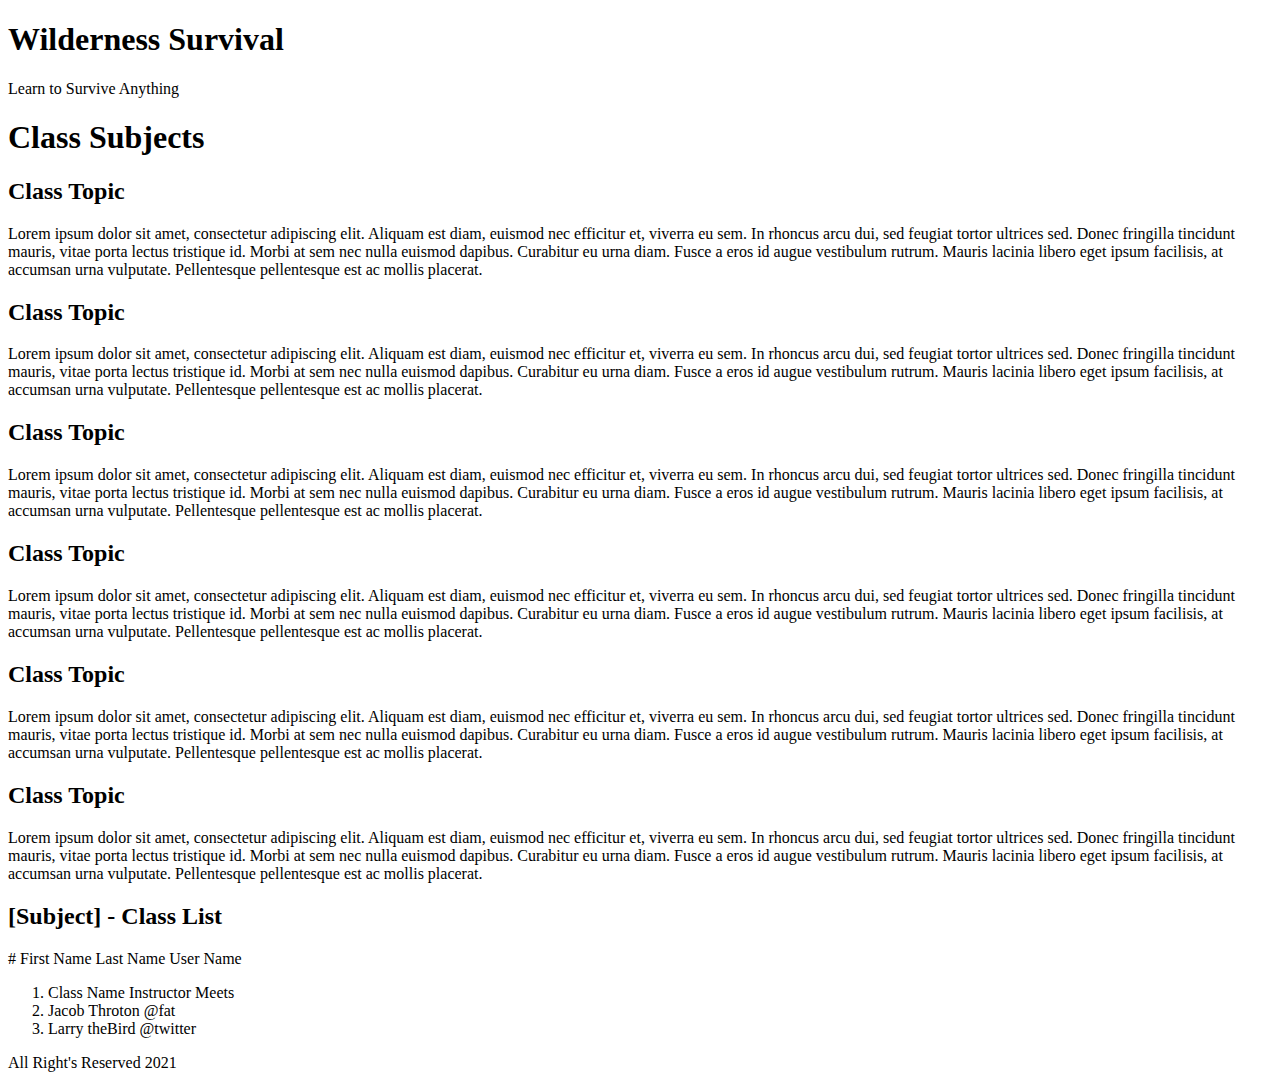
==== FED1StudioProject/Classes.html @ cd25cbab "Commit Change" ====
﻿<!DOCTYPE html>
<html>
<head>
    <meta charset="utf-8" />
    <meta name="description" content="Wilderness Survival | If you are looking for a place to push you to the limits, and teach you how to survive on your own in the wild, then look no further.  Start your transformation from City Slicker, to a Backwoods Beast." />
    <meta name="author-" content="Caleb M. Mitchell Esq." />
    <meta name="keywords" content="Mountain, Mountains, Survival, Bears, Training, Wilderness," />
    <title>Wilderness Survivalist | Learn to Survive Anything</title>
</head>
<body>
    <header>
        <h1>
            Wilderness Survival
        </h1>
        <p>
            Learn to Survive Anything
        </p>
    </header>
    <article>
        <h1>
            Class Subjects
        </h1>
        <section>
            <!-- TODO Image Placement -->
            <h2>Class Topic</h2>
            Lorem ipsum dolor sit amet, consectetur adipiscing elit. Aliquam est diam, euismod nec efficitur et, viverra eu sem. In rhoncus arcu dui, sed feugiat tortor ultrices sed. Donec fringilla tincidunt mauris, vitae porta lectus tristique id. Morbi at sem nec nulla euismod dapibus. Curabitur eu urna diam. Fusce a eros id augue vestibulum rutrum. Mauris lacinia libero eget ipsum facilisis, at accumsan urna vulputate. Pellentesque pellentesque est ac mollis placerat.
        </section>
        <section>
            <!-- TODO Image Placement -->
            <h2>Class Topic</h2>
            Lorem ipsum dolor sit amet, consectetur adipiscing elit. Aliquam est diam, euismod nec efficitur et, viverra eu sem. In rhoncus arcu dui, sed feugiat tortor ultrices sed. Donec fringilla tincidunt mauris, vitae porta lectus tristique id. Morbi at sem nec nulla euismod dapibus. Curabitur eu urna diam. Fusce a eros id augue vestibulum rutrum. Mauris lacinia libero eget ipsum facilisis, at accumsan urna vulputate. Pellentesque pellentesque est ac mollis placerat.
        </section>
        <section>
            <!-- TODO Image Placement -->
            <h2>Class Topic</h2>
            Lorem ipsum dolor sit amet, consectetur adipiscing elit. Aliquam est diam, euismod nec efficitur et, viverra eu sem. In rhoncus arcu dui, sed feugiat tortor ultrices sed. Donec fringilla tincidunt mauris, vitae porta lectus tristique id. Morbi at sem nec nulla euismod dapibus. Curabitur eu urna diam. Fusce a eros id augue vestibulum rutrum. Mauris lacinia libero eget ipsum facilisis, at accumsan urna vulputate. Pellentesque pellentesque est ac mollis placerat.
        </section>
        <section>
            <!-- TODO Image Placement -->
            <h2>Class Topic</h2>
            Lorem ipsum dolor sit amet, consectetur adipiscing elit. Aliquam est diam, euismod nec efficitur et, viverra eu sem. In rhoncus arcu dui, sed feugiat tortor ultrices sed. Donec fringilla tincidunt mauris, vitae porta lectus tristique id. Morbi at sem nec nulla euismod dapibus. Curabitur eu urna diam. Fusce a eros id augue vestibulum rutrum. Mauris lacinia libero eget ipsum facilisis, at accumsan urna vulputate. Pellentesque pellentesque est ac mollis placerat.
        </section>
        <section>
            <!-- TODO Image Placement -->
            <h2>Class Topic</h2>
            Lorem ipsum dolor sit amet, consectetur adipiscing elit. Aliquam est diam, euismod nec efficitur et, viverra eu sem. In rhoncus arcu dui, sed feugiat tortor ultrices sed. Donec fringilla tincidunt mauris, vitae porta lectus tristique id. Morbi at sem nec nulla euismod dapibus. Curabitur eu urna diam. Fusce a eros id augue vestibulum rutrum. Mauris lacinia libero eget ipsum facilisis, at accumsan urna vulputate. Pellentesque pellentesque est ac mollis placerat.
        </section>
        <section>
            <!-- TODO Image Placement -->
            <h2>Class Topic</h2>
            Lorem ipsum dolor sit amet, consectetur adipiscing elit. Aliquam est diam, euismod nec efficitur et, viverra eu sem. In rhoncus arcu dui, sed feugiat tortor ultrices sed. Donec fringilla tincidunt mauris, vitae porta lectus tristique id. Morbi at sem nec nulla euismod dapibus. Curabitur eu urna diam. Fusce a eros id augue vestibulum rutrum. Mauris lacinia libero eget ipsum facilisis, at accumsan urna vulputate. Pellentesque pellentesque est ac mollis placerat.
        </section>
    </article>
    <article>
        <h2>
            [Subject] - Class List
        </h2>
        <section>
            # First Name Last Name User Name
            <ol>
                <li>
                    Class Name Instructor Meets
                </li>
                <li>
                    Jacob Throton @fat
                </li>
                <li>
                    Larry theBird @twitter
                </li>
            </ol>
        </section>
    </article>
    <footer>
       All Right's Reserved 2021
    </footer>
</body>
</html>
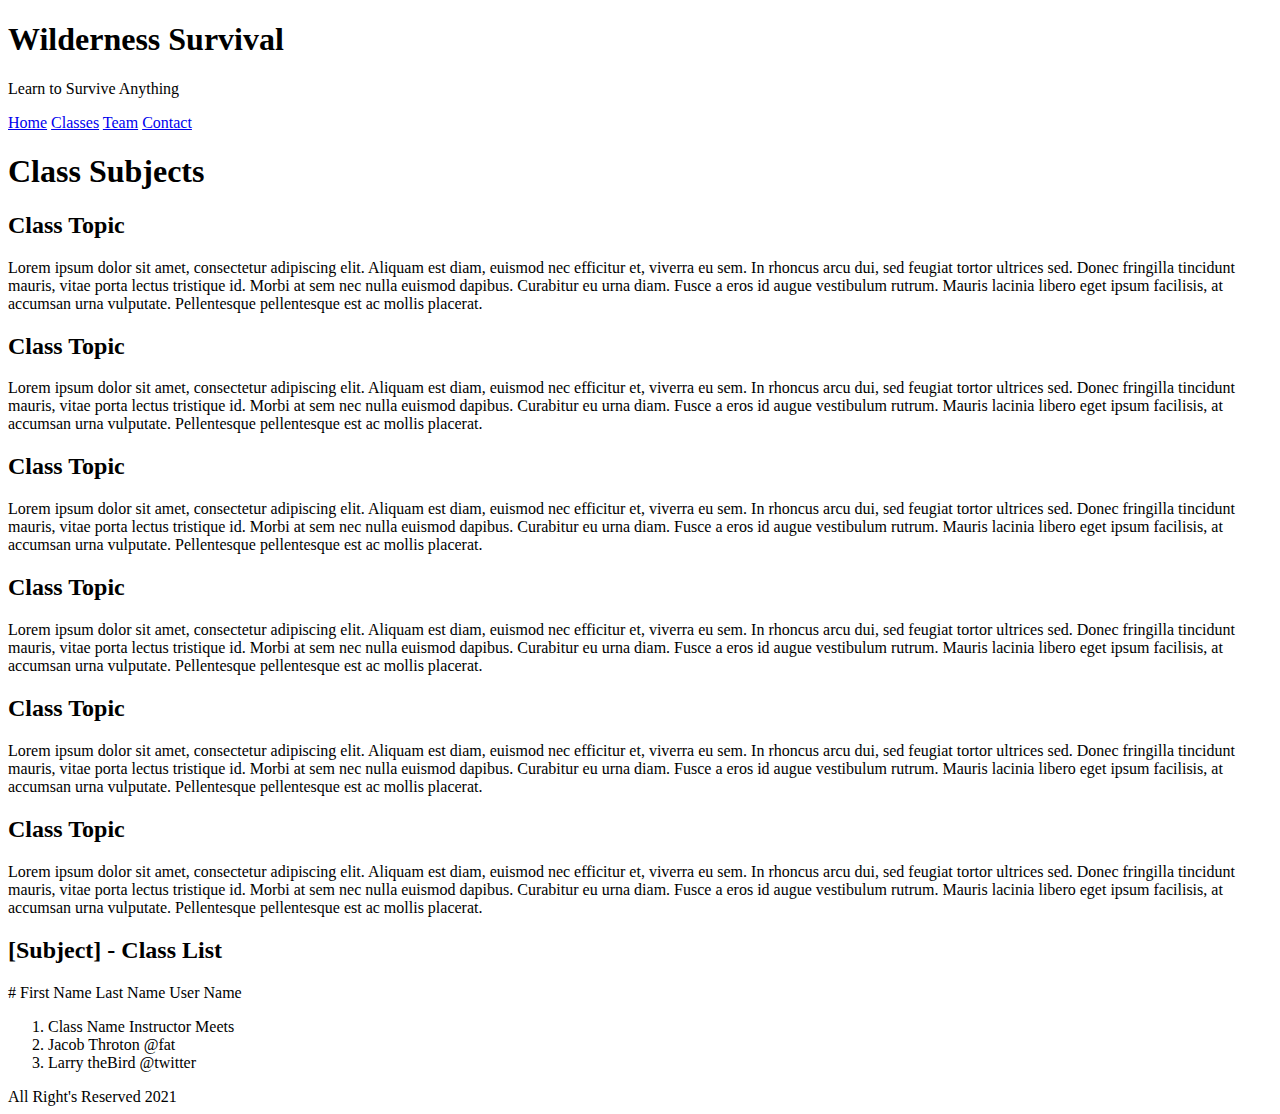
==== commit cc100ada: "Push to Remote Repo" ====
--- a/FED1StudioProject/Classes.html
+++ b/FED1StudioProject/Classes.html
@@ -8,70 +8,78 @@
     <title>Wilderness Survivalist | Learn to Survive Anything</title>
 </head>
 <body>
-    <header>
-        <h1>
-            Wilderness Survival
-        </h1>
-        <p>
-            Learn to Survive Anything
-        </p>
-    </header>
-    <article>
-        <h1>
-            Class Subjects
-        </h1>
-        <section>
-            <!-- TODO Image Placement -->
-            <h2>Class Topic</h2>
-            Lorem ipsum dolor sit amet, consectetur adipiscing elit. Aliquam est diam, euismod nec efficitur et, viverra eu sem. In rhoncus arcu dui, sed feugiat tortor ultrices sed. Donec fringilla tincidunt mauris, vitae porta lectus tristique id. Morbi at sem nec nulla euismod dapibus. Curabitur eu urna diam. Fusce a eros id augue vestibulum rutrum. Mauris lacinia libero eget ipsum facilisis, at accumsan urna vulputate. Pellentesque pellentesque est ac mollis placerat.
-        </section>
-        <section>
-            <!-- TODO Image Placement -->
-            <h2>Class Topic</h2>
-            Lorem ipsum dolor sit amet, consectetur adipiscing elit. Aliquam est diam, euismod nec efficitur et, viverra eu sem. In rhoncus arcu dui, sed feugiat tortor ultrices sed. Donec fringilla tincidunt mauris, vitae porta lectus tristique id. Morbi at sem nec nulla euismod dapibus. Curabitur eu urna diam. Fusce a eros id augue vestibulum rutrum. Mauris lacinia libero eget ipsum facilisis, at accumsan urna vulputate. Pellentesque pellentesque est ac mollis placerat.
-        </section>
-        <section>
-            <!-- TODO Image Placement -->
-            <h2>Class Topic</h2>
-            Lorem ipsum dolor sit amet, consectetur adipiscing elit. Aliquam est diam, euismod nec efficitur et, viverra eu sem. In rhoncus arcu dui, sed feugiat tortor ultrices sed. Donec fringilla tincidunt mauris, vitae porta lectus tristique id. Morbi at sem nec nulla euismod dapibus. Curabitur eu urna diam. Fusce a eros id augue vestibulum rutrum. Mauris lacinia libero eget ipsum facilisis, at accumsan urna vulputate. Pellentesque pellentesque est ac mollis placerat.
-        </section>
-        <section>
-            <!-- TODO Image Placement -->
-            <h2>Class Topic</h2>
-            Lorem ipsum dolor sit amet, consectetur adipiscing elit. Aliquam est diam, euismod nec efficitur et, viverra eu sem. In rhoncus arcu dui, sed feugiat tortor ultrices sed. Donec fringilla tincidunt mauris, vitae porta lectus tristique id. Morbi at sem nec nulla euismod dapibus. Curabitur eu urna diam. Fusce a eros id augue vestibulum rutrum. Mauris lacinia libero eget ipsum facilisis, at accumsan urna vulputate. Pellentesque pellentesque est ac mollis placerat.
-        </section>
-        <section>
-            <!-- TODO Image Placement -->
-            <h2>Class Topic</h2>
-            Lorem ipsum dolor sit amet, consectetur adipiscing elit. Aliquam est diam, euismod nec efficitur et, viverra eu sem. In rhoncus arcu dui, sed feugiat tortor ultrices sed. Donec fringilla tincidunt mauris, vitae porta lectus tristique id. Morbi at sem nec nulla euismod dapibus. Curabitur eu urna diam. Fusce a eros id augue vestibulum rutrum. Mauris lacinia libero eget ipsum facilisis, at accumsan urna vulputate. Pellentesque pellentesque est ac mollis placerat.
-        </section>
-        <section>
-            <!-- TODO Image Placement -->
-            <h2>Class Topic</h2>
-            Lorem ipsum dolor sit amet, consectetur adipiscing elit. Aliquam est diam, euismod nec efficitur et, viverra eu sem. In rhoncus arcu dui, sed feugiat tortor ultrices sed. Donec fringilla tincidunt mauris, vitae porta lectus tristique id. Morbi at sem nec nulla euismod dapibus. Curabitur eu urna diam. Fusce a eros id augue vestibulum rutrum. Mauris lacinia libero eget ipsum facilisis, at accumsan urna vulputate. Pellentesque pellentesque est ac mollis placerat.
-        </section>
-    </article>
-    <article>
-        <h2>
-            [Subject] - Class List
-        </h2>
-        <section>
-            # First Name Last Name User Name
-            <ol>
-                <li>
-                    Class Name Instructor Meets
-                </li>
-                <li>
-                    Jacob Throton @fat
-                </li>
-                <li>
-                    Larry theBird @twitter
-                </li>
-            </ol>
-        </section>
-    </article>
+    <main>
+        <header>
+            <h1>
+                Wilderness Survival
+            </h1>
+            <p>
+                Learn to Survive Anything
+            </p>
+            <nav>
+                <a href="index.html">Home</a>
+                <a href="Classes.html">Classes</a>
+                <a href="Team.html">Team</a>
+                <a href="Contact.html">Contact</a>
+            </nav>
+        </header>
+        <article>
+            <h1>
+                Class Subjects
+            </h1>
+            <section>
+                <!-- TODO Image Placement -->
+                <h2>Class Topic</h2>
+                Lorem ipsum dolor sit amet, consectetur adipiscing elit. Aliquam est diam, euismod nec efficitur et, viverra eu sem. In rhoncus arcu dui, sed feugiat tortor ultrices sed. Donec fringilla tincidunt mauris, vitae porta lectus tristique id. Morbi at sem nec nulla euismod dapibus. Curabitur eu urna diam. Fusce a eros id augue vestibulum rutrum. Mauris lacinia libero eget ipsum facilisis, at accumsan urna vulputate. Pellentesque pellentesque est ac mollis placerat.
+            </section>
+            <section>
+                <!-- TODO Image Placement -->
+                <h2>Class Topic</h2>
+                Lorem ipsum dolor sit amet, consectetur adipiscing elit. Aliquam est diam, euismod nec efficitur et, viverra eu sem. In rhoncus arcu dui, sed feugiat tortor ultrices sed. Donec fringilla tincidunt mauris, vitae porta lectus tristique id. Morbi at sem nec nulla euismod dapibus. Curabitur eu urna diam. Fusce a eros id augue vestibulum rutrum. Mauris lacinia libero eget ipsum facilisis, at accumsan urna vulputate. Pellentesque pellentesque est ac mollis placerat.
+            </section>
+            <section>
+                <!-- TODO Image Placement -->
+                <h2>Class Topic</h2>
+                Lorem ipsum dolor sit amet, consectetur adipiscing elit. Aliquam est diam, euismod nec efficitur et, viverra eu sem. In rhoncus arcu dui, sed feugiat tortor ultrices sed. Donec fringilla tincidunt mauris, vitae porta lectus tristique id. Morbi at sem nec nulla euismod dapibus. Curabitur eu urna diam. Fusce a eros id augue vestibulum rutrum. Mauris lacinia libero eget ipsum facilisis, at accumsan urna vulputate. Pellentesque pellentesque est ac mollis placerat.
+            </section>
+            <section>
+                <!-- TODO Image Placement -->
+                <h2>Class Topic</h2>
+                Lorem ipsum dolor sit amet, consectetur adipiscing elit. Aliquam est diam, euismod nec efficitur et, viverra eu sem. In rhoncus arcu dui, sed feugiat tortor ultrices sed. Donec fringilla tincidunt mauris, vitae porta lectus tristique id. Morbi at sem nec nulla euismod dapibus. Curabitur eu urna diam. Fusce a eros id augue vestibulum rutrum. Mauris lacinia libero eget ipsum facilisis, at accumsan urna vulputate. Pellentesque pellentesque est ac mollis placerat.
+            </section>
+            <section>
+                <!-- TODO Image Placement -->
+                <h2>Class Topic</h2>
+                Lorem ipsum dolor sit amet, consectetur adipiscing elit. Aliquam est diam, euismod nec efficitur et, viverra eu sem. In rhoncus arcu dui, sed feugiat tortor ultrices sed. Donec fringilla tincidunt mauris, vitae porta lectus tristique id. Morbi at sem nec nulla euismod dapibus. Curabitur eu urna diam. Fusce a eros id augue vestibulum rutrum. Mauris lacinia libero eget ipsum facilisis, at accumsan urna vulputate. Pellentesque pellentesque est ac mollis placerat.
+            </section>
+            <section>
+                <!-- TODO Image Placement -->
+                <h2>Class Topic</h2>
+                Lorem ipsum dolor sit amet, consectetur adipiscing elit. Aliquam est diam, euismod nec efficitur et, viverra eu sem. In rhoncus arcu dui, sed feugiat tortor ultrices sed. Donec fringilla tincidunt mauris, vitae porta lectus tristique id. Morbi at sem nec nulla euismod dapibus. Curabitur eu urna diam. Fusce a eros id augue vestibulum rutrum. Mauris lacinia libero eget ipsum facilisis, at accumsan urna vulputate. Pellentesque pellentesque est ac mollis placerat.
+            </section>
+        </article>
+        <article>
+            <h2>
+                [Subject] - Class List
+            </h2>
+            <section>
+                # First Name Last Name User Name
+                <ol>
+                    <li>
+                        Class Name Instructor Meets
+                    </li>
+                    <li>
+                        Jacob Throton @fat
+                    </li>
+                    <li>
+                        Larry theBird @twitter
+                    </li>
+                </ol>
+            </section>
+        </article>
+    </main>
     <footer>
-       All Right's Reserved 2021
+        All Right's Reserved 2021
     </footer>
 </body>
 </html>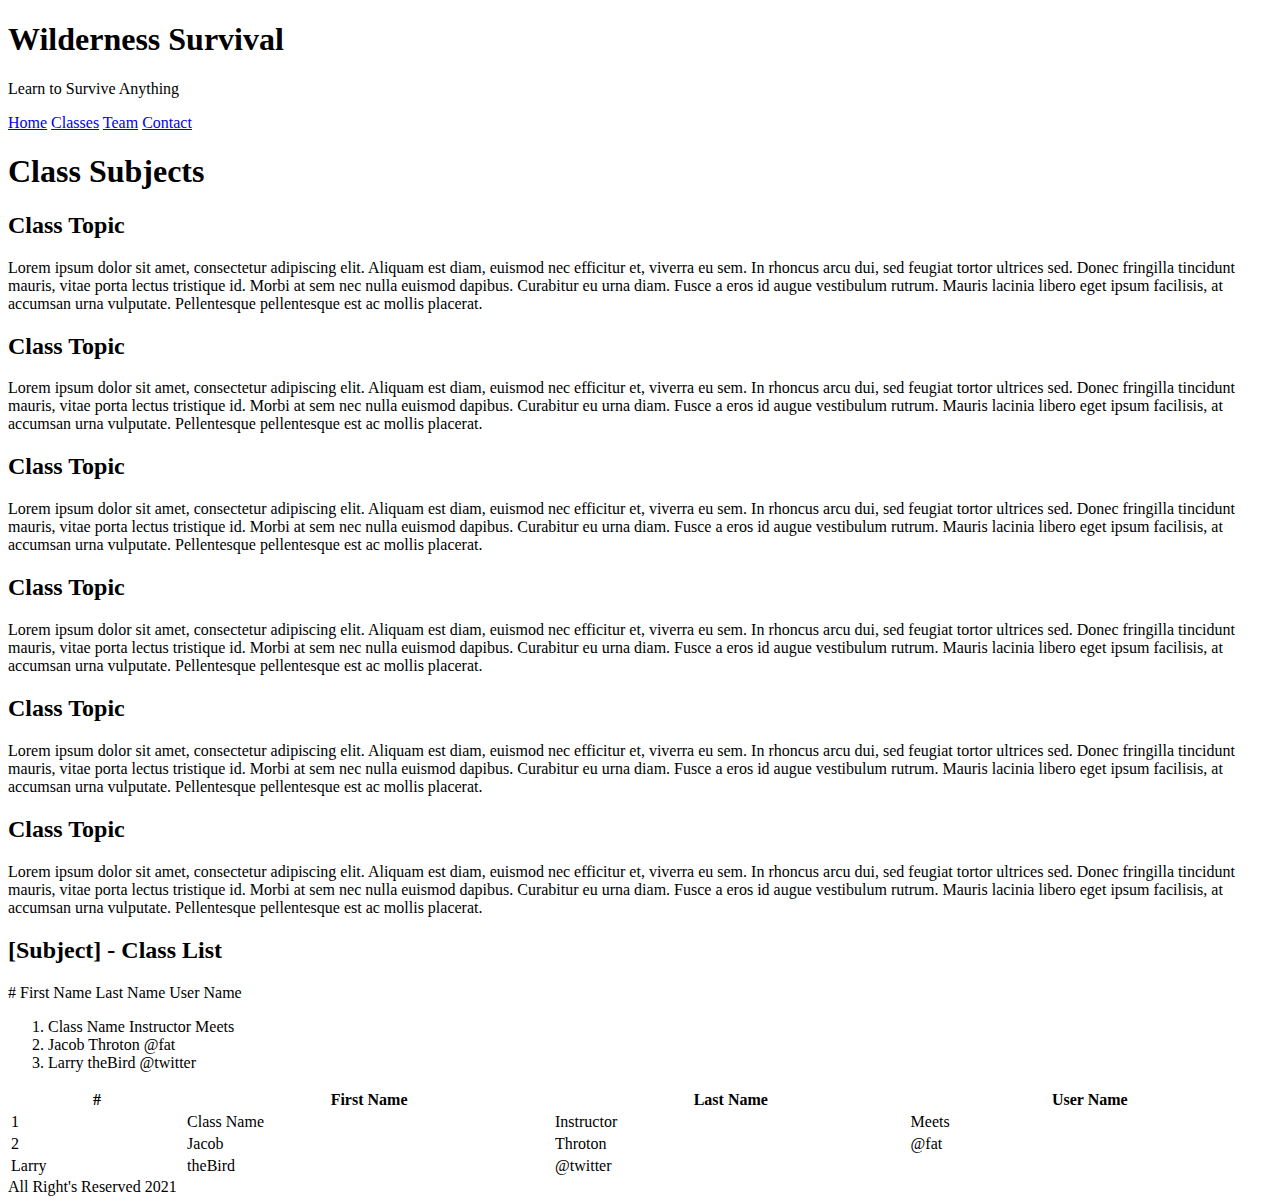
==== commit 8c15ca12: "Commit change to files" ====
--- a/FED1StudioProject/Classes.html
+++ b/FED1StudioProject/Classes.html
@@ -76,6 +76,33 @@
                     </li>
                 </ol>
             </section>
+            <section>
+                <table style="width:100%">
+                    <tr>
+                        <th>#</th>
+                        <th>First Name</th>
+                        <th>Last Name</th>
+                        <th>User Name</th>
+                    </tr>
+                    <tr>
+                        <td>1</td>
+                        <td>Class Name</td>
+                        <td>Instructor</td>
+                        <td>Meets</td>
+                    </tr>
+                    <tr>
+                        <td>2</td>
+                        <td>Jacob</td>
+                        <td>Throton</td>
+                        <td>@fat</td>
+                    </tr>
+                    <tr>
+                        <td>Larry</td>
+                        <td>theBird</td>
+                        <td>@twitter</td>
+                    </tr>
+                </table>
+            </section>
         </article>
     </main>
     <footer>
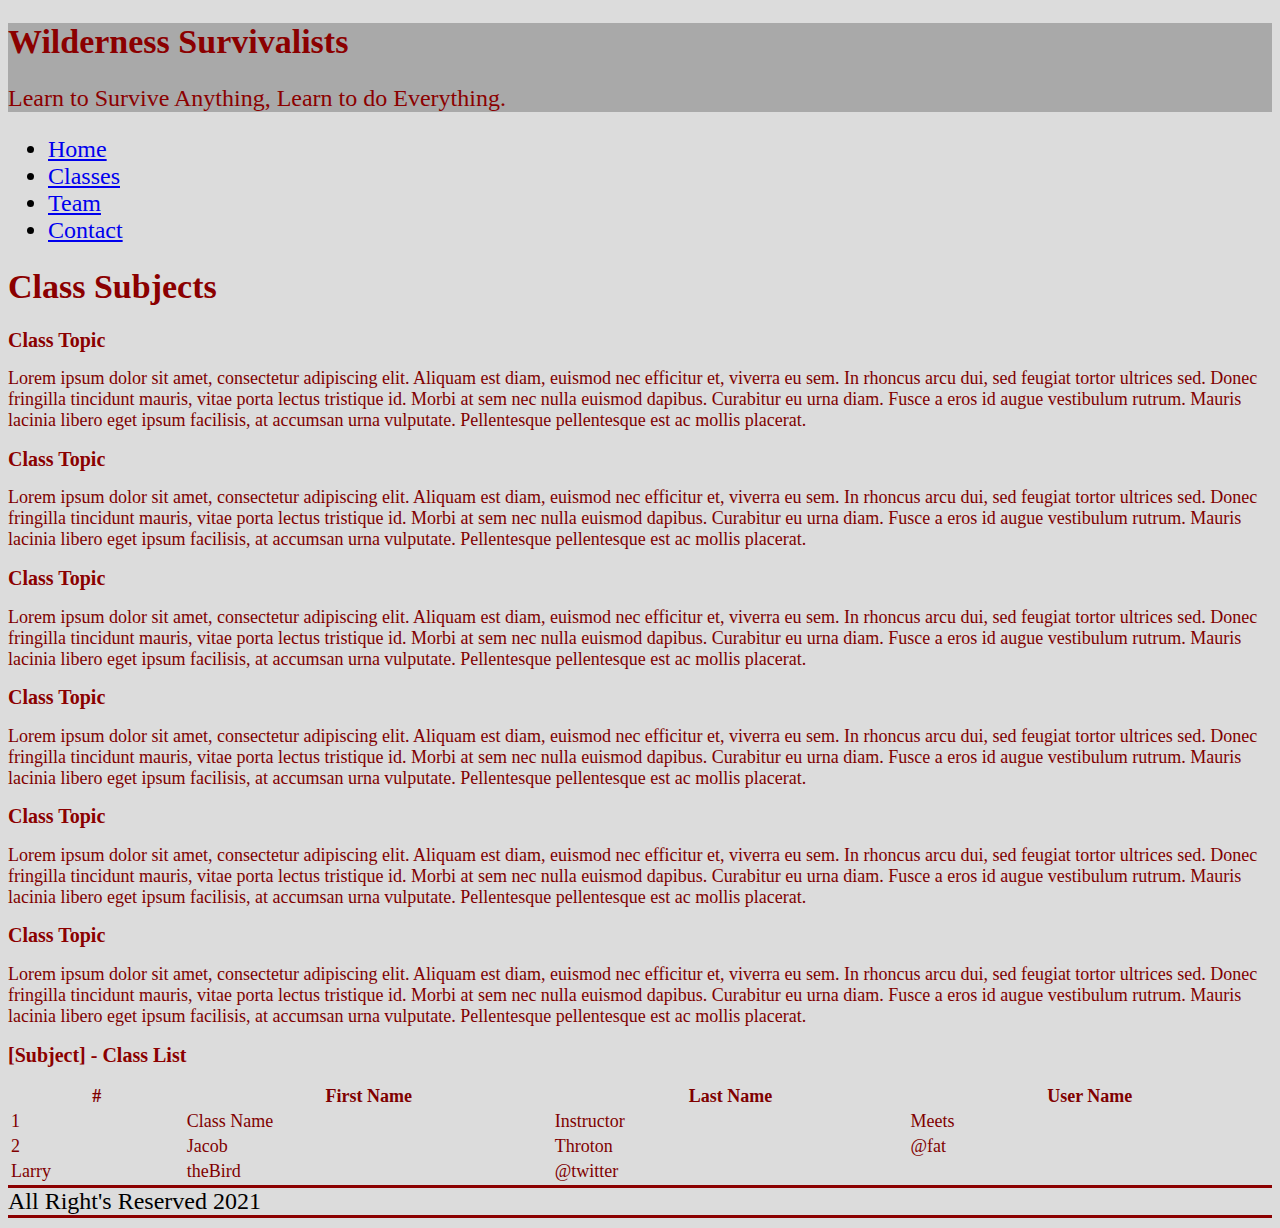
==== commit e1c2ef85: "Commit changes" ====
--- a/FED1StudioProject/Classes.html
+++ b/FED1StudioProject/Classes.html
@@ -6,107 +6,96 @@
     <meta name="author-" content="Caleb M. Mitchell Esq." />
     <meta name="keywords" content="Mountain, Mountains, Survival, Bears, Training, Wilderness," />
     <title>Wilderness Survivalist | Learn to Survive Anything</title>
+    <link href="scripts/PracticeStyleSheet.css" rel="stylesheet" />
 </head>
 <body>
     <main>
         <header>
             <h1>
-                Wilderness Survival
+                Wilderness Survivalists
             </h1>
             <p>
-                Learn to Survive Anything
+                Learn to Survive Anything, Learn to do Everything.
             </p>
-            <nav>
-                <a href="index.html">Home</a>
-                <a href="Classes.html">Classes</a>
-                <a href="Team.html">Team</a>
-                <a href="Contact.html">Contact</a>
-            </nav>
+
         </header>
-        <article>
-            <h1>
-                Class Subjects
-            </h1>
-            <section>
-                <!-- TODO Image Placement -->
-                <h2>Class Topic</h2>
-                Lorem ipsum dolor sit amet, consectetur adipiscing elit. Aliquam est diam, euismod nec efficitur et, viverra eu sem. In rhoncus arcu dui, sed feugiat tortor ultrices sed. Donec fringilla tincidunt mauris, vitae porta lectus tristique id. Morbi at sem nec nulla euismod dapibus. Curabitur eu urna diam. Fusce a eros id augue vestibulum rutrum. Mauris lacinia libero eget ipsum facilisis, at accumsan urna vulputate. Pellentesque pellentesque est ac mollis placerat.
-            </section>
-            <section>
-                <!-- TODO Image Placement -->
-                <h2>Class Topic</h2>
-                Lorem ipsum dolor sit amet, consectetur adipiscing elit. Aliquam est diam, euismod nec efficitur et, viverra eu sem. In rhoncus arcu dui, sed feugiat tortor ultrices sed. Donec fringilla tincidunt mauris, vitae porta lectus tristique id. Morbi at sem nec nulla euismod dapibus. Curabitur eu urna diam. Fusce a eros id augue vestibulum rutrum. Mauris lacinia libero eget ipsum facilisis, at accumsan urna vulputate. Pellentesque pellentesque est ac mollis placerat.
-            </section>
-            <section>
-                <!-- TODO Image Placement -->
-                <h2>Class Topic</h2>
-                Lorem ipsum dolor sit amet, consectetur adipiscing elit. Aliquam est diam, euismod nec efficitur et, viverra eu sem. In rhoncus arcu dui, sed feugiat tortor ultrices sed. Donec fringilla tincidunt mauris, vitae porta lectus tristique id. Morbi at sem nec nulla euismod dapibus. Curabitur eu urna diam. Fusce a eros id augue vestibulum rutrum. Mauris lacinia libero eget ipsum facilisis, at accumsan urna vulputate. Pellentesque pellentesque est ac mollis placerat.
-            </section>
-            <section>
-                <!-- TODO Image Placement -->
-                <h2>Class Topic</h2>
-                Lorem ipsum dolor sit amet, consectetur adipiscing elit. Aliquam est diam, euismod nec efficitur et, viverra eu sem. In rhoncus arcu dui, sed feugiat tortor ultrices sed. Donec fringilla tincidunt mauris, vitae porta lectus tristique id. Morbi at sem nec nulla euismod dapibus. Curabitur eu urna diam. Fusce a eros id augue vestibulum rutrum. Mauris lacinia libero eget ipsum facilisis, at accumsan urna vulputate. Pellentesque pellentesque est ac mollis placerat.
-            </section>
-            <section>
-                <!-- TODO Image Placement -->
-                <h2>Class Topic</h2>
-                Lorem ipsum dolor sit amet, consectetur adipiscing elit. Aliquam est diam, euismod nec efficitur et, viverra eu sem. In rhoncus arcu dui, sed feugiat tortor ultrices sed. Donec fringilla tincidunt mauris, vitae porta lectus tristique id. Morbi at sem nec nulla euismod dapibus. Curabitur eu urna diam. Fusce a eros id augue vestibulum rutrum. Mauris lacinia libero eget ipsum facilisis, at accumsan urna vulputate. Pellentesque pellentesque est ac mollis placerat.
-            </section>
-            <section>
-                <!-- TODO Image Placement -->
-                <h2>Class Topic</h2>
-                Lorem ipsum dolor sit amet, consectetur adipiscing elit. Aliquam est diam, euismod nec efficitur et, viverra eu sem. In rhoncus arcu dui, sed feugiat tortor ultrices sed. Donec fringilla tincidunt mauris, vitae porta lectus tristique id. Morbi at sem nec nulla euismod dapibus. Curabitur eu urna diam. Fusce a eros id augue vestibulum rutrum. Mauris lacinia libero eget ipsum facilisis, at accumsan urna vulputate. Pellentesque pellentesque est ac mollis placerat.
-            </section>
-        </article>
-        <article>
-            <h2>
-                [Subject] - Class List
-            </h2>
-            <section>
-                # First Name Last Name User Name
-                <ol>
-                    <li>
-                        Class Name Instructor Meets
-                    </li>
-                    <li>
-                        Jacob Throton @fat
-                    </li>
-                    <li>
-                        Larry theBird @twitter
-                    </li>
-                </ol>
-            </section>
-            <section>
-                <table style="width:100%">
-                    <tr>
-                        <th>#</th>
-                        <th>First Name</th>
-                        <th>Last Name</th>
-                        <th>User Name</th>
-                    </tr>
-                    <tr>
-                        <td>1</td>
-                        <td>Class Name</td>
-                        <td>Instructor</td>
-                        <td>Meets</td>
-                    </tr>
-                    <tr>
-                        <td>2</td>
-                        <td>Jacob</td>
-                        <td>Throton</td>
-                        <td>@fat</td>
-                    </tr>
-                    <tr>
-                        <td>Larry</td>
-                        <td>theBird</td>
-                        <td>@twitter</td>
-                    </tr>
-                </table>
-            </section>
-        </article>
-    </main>
-    <footer>
-        All Right's Reserved 2021
-    </footer>
+        <ul>
+            <li><a href="index.html">Home</a></li>
+            <li><a href="Classes.html">Classes</a></li>
+            <li><a href="Team.html">Team</a></li>
+            <li><a href="Contact.html">Contact</a></li>
+        </ul>
+        <main>
+            <article>
+                <h1>
+                    Class Subjects
+                </h1>
+                <section>
+                    <!-- TODO Image Placement -->
+                    <h2>Class Topic</h2>
+                    Lorem ipsum dolor sit amet, consectetur adipiscing elit. Aliquam est diam, euismod nec efficitur et, viverra eu sem. In rhoncus arcu dui, sed feugiat tortor ultrices sed. Donec fringilla tincidunt mauris, vitae porta lectus tristique id. Morbi at sem nec nulla euismod dapibus. Curabitur eu urna diam. Fusce a eros id augue vestibulum rutrum. Mauris lacinia libero eget ipsum facilisis, at accumsan urna vulputate. Pellentesque pellentesque est ac mollis placerat.
+                </section>
+                <section>
+                    <!-- TODO Image Placement -->
+                    <h2>Class Topic</h2>
+                    Lorem ipsum dolor sit amet, consectetur adipiscing elit. Aliquam est diam, euismod nec efficitur et, viverra eu sem. In rhoncus arcu dui, sed feugiat tortor ultrices sed. Donec fringilla tincidunt mauris, vitae porta lectus tristique id. Morbi at sem nec nulla euismod dapibus. Curabitur eu urna diam. Fusce a eros id augue vestibulum rutrum. Mauris lacinia libero eget ipsum facilisis, at accumsan urna vulputate. Pellentesque pellentesque est ac mollis placerat.
+                </section>
+                <section>
+                    <!-- TODO Image Placement -->
+                    <h2>Class Topic</h2>
+                    Lorem ipsum dolor sit amet, consectetur adipiscing elit. Aliquam est diam, euismod nec efficitur et, viverra eu sem. In rhoncus arcu dui, sed feugiat tortor ultrices sed. Donec fringilla tincidunt mauris, vitae porta lectus tristique id. Morbi at sem nec nulla euismod dapibus. Curabitur eu urna diam. Fusce a eros id augue vestibulum rutrum. Mauris lacinia libero eget ipsum facilisis, at accumsan urna vulputate. Pellentesque pellentesque est ac mollis placerat.
+                </section>
+                <section>
+                    <!-- TODO Image Placement -->
+                    <h2>Class Topic</h2>
+                    Lorem ipsum dolor sit amet, consectetur adipiscing elit. Aliquam est diam, euismod nec efficitur et, viverra eu sem. In rhoncus arcu dui, sed feugiat tortor ultrices sed. Donec fringilla tincidunt mauris, vitae porta lectus tristique id. Morbi at sem nec nulla euismod dapibus. Curabitur eu urna diam. Fusce a eros id augue vestibulum rutrum. Mauris lacinia libero eget ipsum facilisis, at accumsan urna vulputate. Pellentesque pellentesque est ac mollis placerat.
+                </section>
+                <section>
+                    <!-- TODO Image Placement -->
+                    <h2>Class Topic</h2>
+                    Lorem ipsum dolor sit amet, consectetur adipiscing elit. Aliquam est diam, euismod nec efficitur et, viverra eu sem. In rhoncus arcu dui, sed feugiat tortor ultrices sed. Donec fringilla tincidunt mauris, vitae porta lectus tristique id. Morbi at sem nec nulla euismod dapibus. Curabitur eu urna diam. Fusce a eros id augue vestibulum rutrum. Mauris lacinia libero eget ipsum facilisis, at accumsan urna vulputate. Pellentesque pellentesque est ac mollis placerat.
+                </section>
+                <section>
+                    <!-- TODO Image Placement -->
+                    <h2>Class Topic</h2>
+                    Lorem ipsum dolor sit amet, consectetur adipiscing elit. Aliquam est diam, euismod nec efficitur et, viverra eu sem. In rhoncus arcu dui, sed feugiat tortor ultrices sed. Donec fringilla tincidunt mauris, vitae porta lectus tristique id. Morbi at sem nec nulla euismod dapibus. Curabitur eu urna diam. Fusce a eros id augue vestibulum rutrum. Mauris lacinia libero eget ipsum facilisis, at accumsan urna vulputate. Pellentesque pellentesque est ac mollis placerat.
+                </section>
+            </article>
+            <article>
+                <h2>
+                    [Subject] - Class List
+                </h2>
+                <section>
+                    <table style="width:100%">
+                        <tr>
+                            <th>#</th>
+                            <th>First Name</th>
+                            <th>Last Name</th>
+                            <th>User Name</th>
+                        </tr>
+                        <tr>
+                            <td>1</td>
+                            <td>Class Name</td>
+                            <td>Instructor</td>
+                            <td>Meets</td>
+                        </tr>
+                        <tr>
+                            <td>2</td>
+                            <td>Jacob</td>
+                            <td>Throton</td>
+                            <td>@fat</td>
+                        </tr>
+                        <tr>
+                            <td>Larry</td>
+                            <td>theBird</td>
+                            <td>@twitter</td>
+                        </tr>
+                    </table>
+                </section>
+            </article>
+        </main>
+        <footer>
+            All Right's Reserved 2021
+        </footer>
 </body>
 </html>--- a/FED1StudioProject/scripts/PracticeStyleSheet.css
+++ b/FED1StudioProject/scripts/PracticeStyleSheet.css
@@ -0,0 +1,36 @@
+﻿body {background:border-box;background-color:gainsboro;margin-bottom:10px;margin-top:5px;}
+header {
+    
+    background: border-box;
+    background-color: darkgray;
+    font-family: Impact
+}
+h1 {font-family: Impact;font-size: 34px;color:darkred}
+h2 {
+    font-family: Impact;
+    font-size: 20px;
+    color: darkred
+}
+section {
+    font-family: Impact;
+    font-size: 18px;
+    color: maroon
+}
+article {
+    font-family: Impact;
+    font-size: 18px;
+    color: maroon
+}
+p {
+    font-family: Impact;
+    font-size: 18px;
+    color: maroon;
+}
+
+header p {
+    font-size: 24px;
+    font-family: Impact;
+    color: darkred;
+}
+ul {font-size: 24px; color:black;}
+footer {border-top-style:solid;border-bottom-style:solid;border-color:darkred;color:black;font-size:24px}
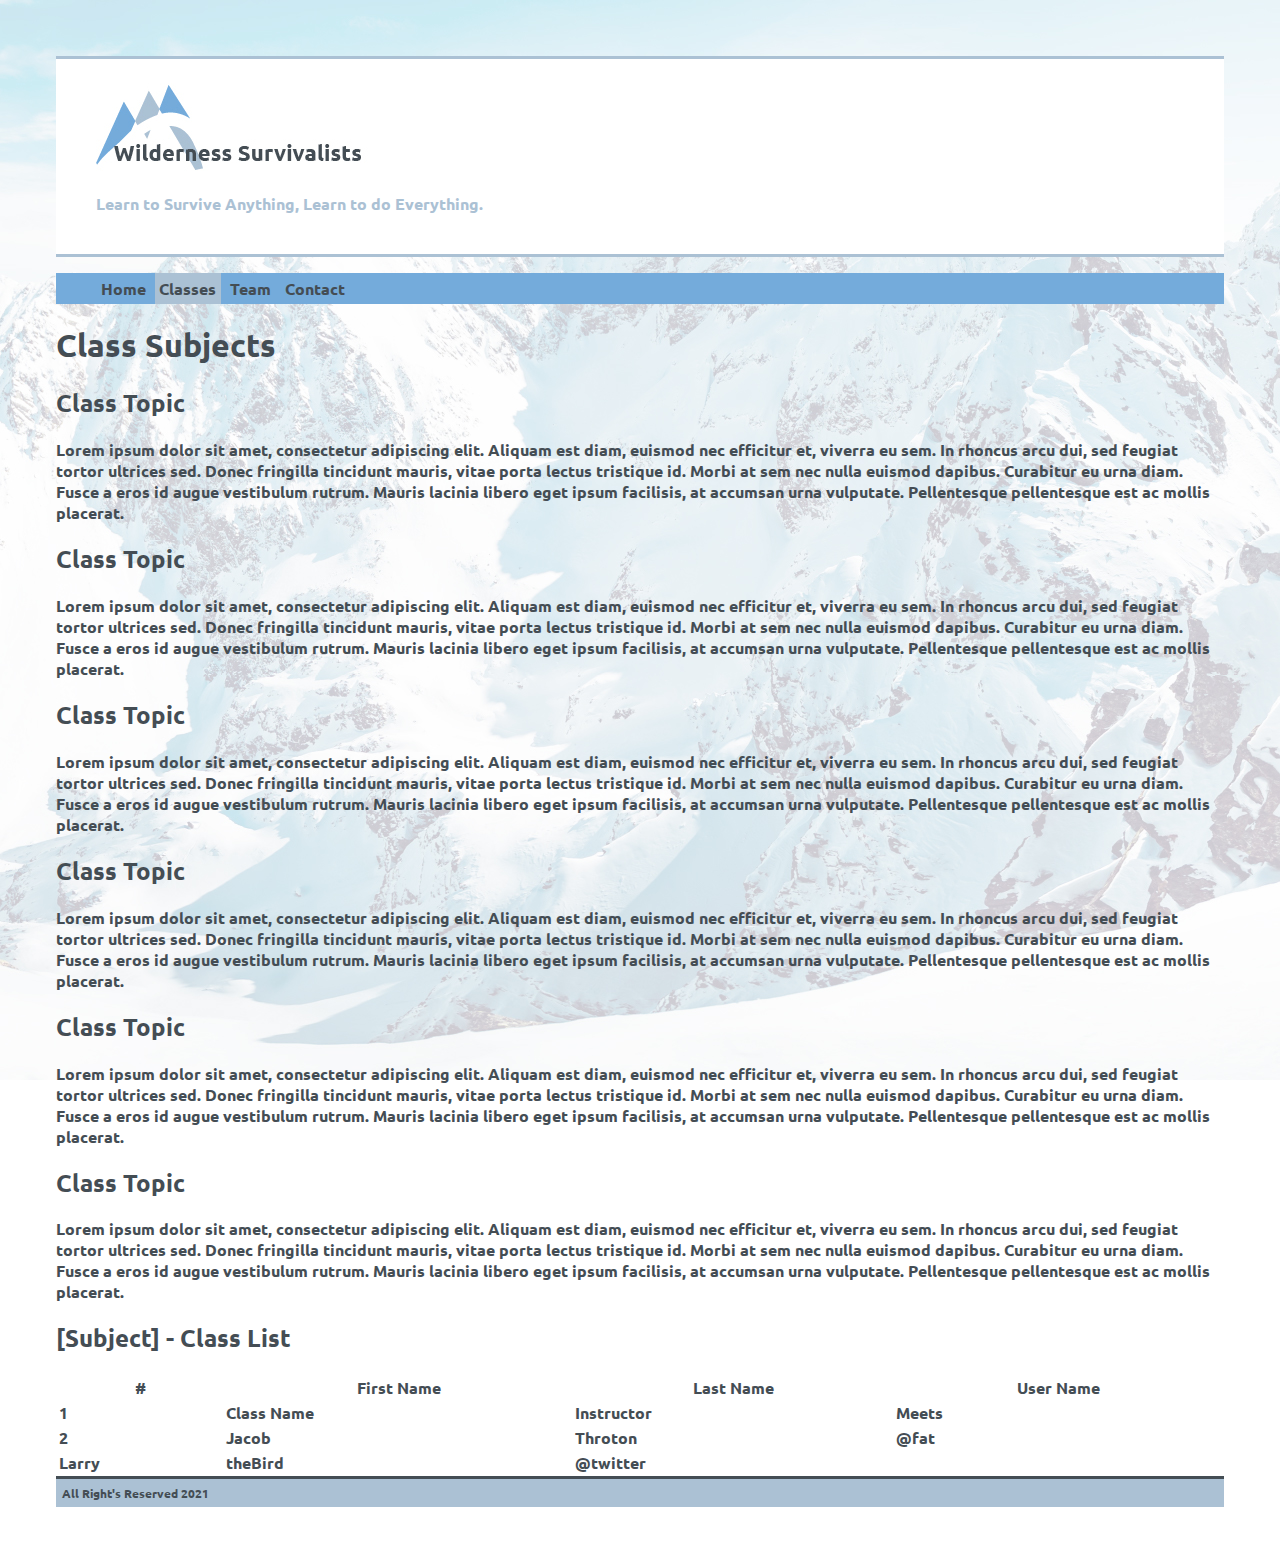
==== commit 49a47cea: "Commit Changes" ====
--- a/FED1StudioProject/Classes.html
+++ b/FED1StudioProject/Classes.html
@@ -6,25 +6,30 @@
     <meta name="author-" content="Caleb M. Mitchell Esq." />
     <meta name="keywords" content="Mountain, Mountains, Survival, Bears, Training, Wilderness," />
     <title>Wilderness Survivalist | Learn to Survive Anything</title>
-    <link href="scripts/PracticeStyleSheet.css" rel="stylesheet" />
+    <link href="scripts/custom.css" rel="stylesheet" />
+    <link rel="apple-touch-icon" sizes="180x180" href="/apple-touch-icon.png">
+    <link rel="icon" type="image/png" sizes="32x32" href="/favicon-32x32.png">
+    <link rel="icon" type="image/png" sizes="16x16" href="/favicon-16x16.png">
+    <link rel="manifest" href="/site.webmanifest">
 </head>
 <body>
     <main>
         <header>
-            <h1>
-                Wilderness Survivalists
-            </h1>
+
+            <img src="images/WildernessSurvivalistsLogo.jpg" />
+
             <p>
                 Learn to Survive Anything, Learn to do Everything.
             </p>
-
         </header>
-        <ul>
-            <li><a href="index.html">Home</a></li>
-            <li><a href="Classes.html">Classes</a></li>
-            <li><a href="Team.html">Team</a></li>
-            <li><a href="Contact.html">Contact</a></li>
-        </ul>
+        <nav>
+            <ul>
+                <li><a href="index.html">Home</a></li>
+                <li class="navMotion"><a href="Classes.html">Classes</a></li>
+                <li><a href="Team.html">Team</a></li>
+                <li><a href="Contact.html">Contact</a></li>
+            </ul>
+        </nav>
         <main>
             <article>
                 <h1>
--- a/FED1StudioProject/scripts/custom.css
+++ b/FED1StudioProject/scripts/custom.css
@@ -0,0 +1,39 @@
+﻿/*Color Theme:
+#444D54 - Darkest
+#74ABDB
+#ABC1D4 - Lightest
+
+*/
+
+
+/* Font Style:
+font-family: 'Ubuntu', sans-serif;
+*/
+@import url('https://fonts.googleapis.com/css2?family=Ubuntu:wght@300&display=swap');
+
+/*Header Styling*/
+
+header{background-color:#FFFFFF;color:#ABC1D4;display:block;border-top:solid;border-bottom:solid;padding:1.5em;}
+header p{margin:1em;font-weight:bolder;}
+/*General Body Styling*/
+body {
+    font-family: 'Ubuntu', sans-serif;
+    color: #444D54;
+    font-weight: bolder;margin:2em;
+    padding:1.5em;
+}
+
+/*Navigation Styling*/
+nav ul li a{padding: .3em;display:block;}
+nav li {display: inline-block;}
+nav ul {background-color: #74ABDB;}
+nav a {color: #444D54;font-weight:bold;text-decoration:none;}
+nav a:hover, nav a:active, nav a:focus {background-color: #444D54;color:#ABC1D4;text-decoration:none;}
+.navMotion{background-color:#ABC1D4;}
+
+/*Background*/
+
+body {background-image: url('../images/Background_Mountains.jpg');background-repeat: no-repeat;background-attachment: scroll;}
+
+/*Footer*/
+footer{color:#444D54;font-size:12px;padding:.5em;border-top:solid;background-color:#ABC1D4;}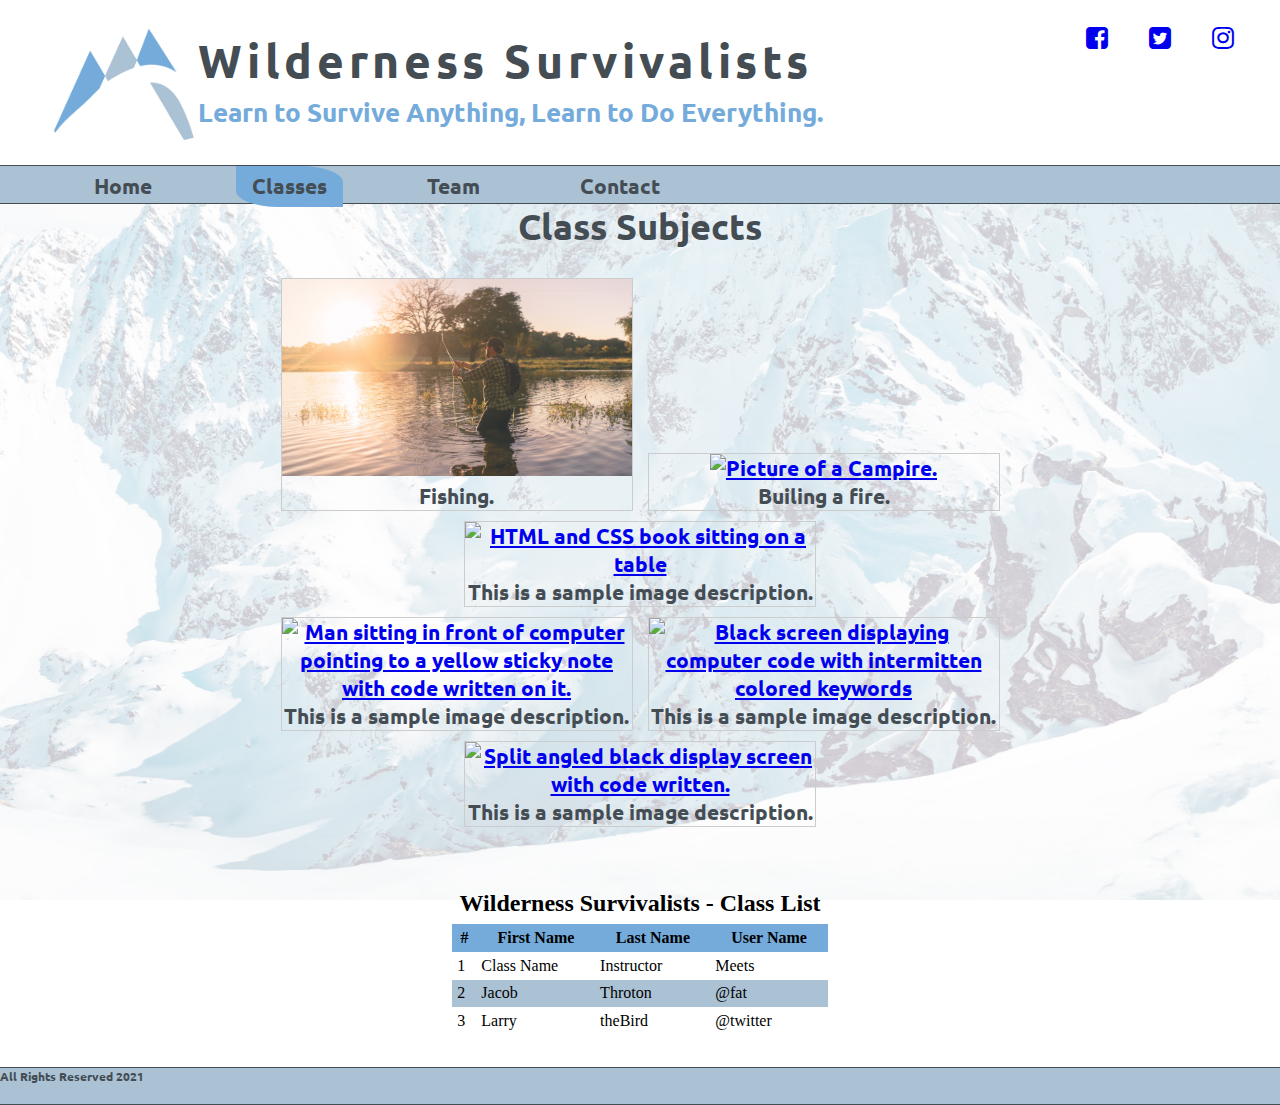
==== commit 7bde223c: "Commit" ====
--- a/FED1StudioProject/Classes.html
+++ b/FED1StudioProject/Classes.html
@@ -2,105 +2,201 @@
 <html>
 <head>
     <meta charset="utf-8" />
-    <meta name="description" content="Wilderness Survival | If you are looking for a place to push you to the limits, and teach you how to survive on your own in the wild, then look no further.  Start your transformation from City Slicker, to a Backwoods Beast." />
+    <meta name="description" content="Wilderness Survivalists | If you are looking for a place to push you to the limits, and teach you how to survive on your own in the wild, then look no further.  Start your transformation from City Slicker, to a Backwoods Beast." />
     <meta name="author-" content="Caleb M. Mitchell Esq." />
     <meta name="keywords" content="Mountain, Mountains, Survival, Bears, Training, Wilderness," />
-    <title>Wilderness Survivalist | Learn to Survive Anything</title>
+    <title>Wilderness Survivalists | Learn to Survive Anything</title>
     <link href="scripts/custom.css" rel="stylesheet" />
-    <link rel="apple-touch-icon" sizes="180x180" href="/apple-touch-icon.png">
-    <link rel="icon" type="image/png" sizes="32x32" href="/favicon-32x32.png">
-    <link rel="icon" type="image/png" sizes="16x16" href="/favicon-16x16.png">
-    <link rel="manifest" href="/site.webmanifest">
+    <link href="http://maxcdn.bootstrapcdn.com/font-awesome/4.7.0/css/font-awesome.min.css" rel="stylesheet">
+    <style>
+        table, tr, td, th {
+            border: 0 solid black;
+            border-collapse: collapse;
+        }
+
+        table {
+            margin: auto;
+            margin-bottom: 2em;
+        }
+
+        th {
+            font-weight: bold;
+            text-align: center;
+            padding-top: 3em;
+        }
+
+        td, th {
+            padding: .3em
+        }
+
+        thead {
+            border: none;
+        }
+
+        #tableLabels {
+            background-color: #74ABDB;
+        }
+
+        tbody tr:nth-child(even) {
+            background-color: #ABC1D4;
+        }
+
+        .tableHeader {
+            font-size: 24px;
+        }
+
+        /*Gallery Items Styling*/
+
+        div.galleryItem {
+            margin: 5px;
+            border: 1px solid #CCC;
+            display: inline-block;
+            width: 350px;
+        }
+
+            div.galleryItem:hover {
+                border: 1px solid #444D54;
+            }
+
+            div.galleryItem img {
+                width: 100%;
+                height: auto;
+            }
+
+            div.galleryItem a:hover {
+                background-color: #74ABDB;
+            }
+
+        #imageGallery {
+            margin: 0 auto;
+        }
+        /*Allows you to center the content perfectly.  Very helpful for centering content inside of an element.  This centers the element with the ID of imageGallery*/
+        #imageGallery {
+            width: 85%;
+            text-align: center; /*This centers the content inside of the element with the id of imageGallery*/
+        }
+
+        .mainWrapper {
+            padding: 4%;
+        }
+
+    </style>
+
 </head>
 <body>
-    <main>
-        <header>
-
-            <img src="images/WildernessSurvivalistsLogo.jpg" />
-
-            <p>
-                Learn to Survive Anything, Learn to do Everything.
-            </p>
-        </header>
-        <nav>
-            <ul>
-                <li><a href="index.html">Home</a></li>
-                <li class="navMotion"><a href="Classes.html">Classes</a></li>
-                <li><a href="Team.html">Team</a></li>
-                <li><a href="Contact.html">Contact</a></li>
-            </ul>
-        </nav>
-        <main>
-            <article>
-                <h1>
-                    Class Subjects
-                </h1>
-                <section>
-                    <!-- TODO Image Placement -->
-                    <h2>Class Topic</h2>
-                    Lorem ipsum dolor sit amet, consectetur adipiscing elit. Aliquam est diam, euismod nec efficitur et, viverra eu sem. In rhoncus arcu dui, sed feugiat tortor ultrices sed. Donec fringilla tincidunt mauris, vitae porta lectus tristique id. Morbi at sem nec nulla euismod dapibus. Curabitur eu urna diam. Fusce a eros id augue vestibulum rutrum. Mauris lacinia libero eget ipsum facilisis, at accumsan urna vulputate. Pellentesque pellentesque est ac mollis placerat.
-                </section>
-                <section>
-                    <!-- TODO Image Placement -->
-                    <h2>Class Topic</h2>
-                    Lorem ipsum dolor sit amet, consectetur adipiscing elit. Aliquam est diam, euismod nec efficitur et, viverra eu sem. In rhoncus arcu dui, sed feugiat tortor ultrices sed. Donec fringilla tincidunt mauris, vitae porta lectus tristique id. Morbi at sem nec nulla euismod dapibus. Curabitur eu urna diam. Fusce a eros id augue vestibulum rutrum. Mauris lacinia libero eget ipsum facilisis, at accumsan urna vulputate. Pellentesque pellentesque est ac mollis placerat.
-                </section>
-                <section>
-                    <!-- TODO Image Placement -->
-                    <h2>Class Topic</h2>
-                    Lorem ipsum dolor sit amet, consectetur adipiscing elit. Aliquam est diam, euismod nec efficitur et, viverra eu sem. In rhoncus arcu dui, sed feugiat tortor ultrices sed. Donec fringilla tincidunt mauris, vitae porta lectus tristique id. Morbi at sem nec nulla euismod dapibus. Curabitur eu urna diam. Fusce a eros id augue vestibulum rutrum. Mauris lacinia libero eget ipsum facilisis, at accumsan urna vulputate. Pellentesque pellentesque est ac mollis placerat.
-                </section>
-                <section>
-                    <!-- TODO Image Placement -->
-                    <h2>Class Topic</h2>
-                    Lorem ipsum dolor sit amet, consectetur adipiscing elit. Aliquam est diam, euismod nec efficitur et, viverra eu sem. In rhoncus arcu dui, sed feugiat tortor ultrices sed. Donec fringilla tincidunt mauris, vitae porta lectus tristique id. Morbi at sem nec nulla euismod dapibus. Curabitur eu urna diam. Fusce a eros id augue vestibulum rutrum. Mauris lacinia libero eget ipsum facilisis, at accumsan urna vulputate. Pellentesque pellentesque est ac mollis placerat.
-                </section>
-                <section>
-                    <!-- TODO Image Placement -->
-                    <h2>Class Topic</h2>
-                    Lorem ipsum dolor sit amet, consectetur adipiscing elit. Aliquam est diam, euismod nec efficitur et, viverra eu sem. In rhoncus arcu dui, sed feugiat tortor ultrices sed. Donec fringilla tincidunt mauris, vitae porta lectus tristique id. Morbi at sem nec nulla euismod dapibus. Curabitur eu urna diam. Fusce a eros id augue vestibulum rutrum. Mauris lacinia libero eget ipsum facilisis, at accumsan urna vulputate. Pellentesque pellentesque est ac mollis placerat.
-                </section>
-                <section>
-                    <!-- TODO Image Placement -->
-                    <h2>Class Topic</h2>
-                    Lorem ipsum dolor sit amet, consectetur adipiscing elit. Aliquam est diam, euismod nec efficitur et, viverra eu sem. In rhoncus arcu dui, sed feugiat tortor ultrices sed. Donec fringilla tincidunt mauris, vitae porta lectus tristique id. Morbi at sem nec nulla euismod dapibus. Curabitur eu urna diam. Fusce a eros id augue vestibulum rutrum. Mauris lacinia libero eget ipsum facilisis, at accumsan urna vulputate. Pellentesque pellentesque est ac mollis placerat.
-                </section>
-            </article>
-            <article>
-                <h2>
-                    [Subject] - Class List
-                </h2>
-                <section>
-                    <table style="width:100%">
-                        <tr>
-                            <th>#</th>
-                            <th>First Name</th>
-                            <th>Last Name</th>
-                            <th>User Name</th>
-                        </tr>
-                        <tr>
-                            <td>1</td>
-                            <td>Class Name</td>
-                            <td>Instructor</td>
-                            <td>Meets</td>
-                        </tr>
-                        <tr>
-                            <td>2</td>
-                            <td>Jacob</td>
-                            <td>Throton</td>
-                            <td>@fat</td>
-                        </tr>
-                        <tr>
-                            <td>Larry</td>
-                            <td>theBird</td>
-                            <td>@twitter</td>
-                        </tr>
-                    </table>
-                </section>
-            </article>
-        </main>
-        <footer>
-            All Right's Reserved 2021
-        </footer>
+    <header class="fixed-header">
+        <div>
+            <a href="https://instagram.com/" target="_blank"><i id="socialMedia" class="fa fa-instagram" aria-hidden="true"></i></a>
+            <a href="https://twitter.com/" target="_blank"><i id="socialMedia" class="fa fa-twitter-square" aria-hidden="true"></i></a>
+            <a href="https://facebook.com/" target="_blank"><i id="socialMedia" class="fa fa-facebook-square" aria-hidden="true"> </i></a>
+        </div>
+        <div>
+            <img src="images/Logo_WilSurvive.jpg" alt="Wilderness Survivalists Logo" title="Wilderness Survival Logo" />
+        </div>
+        <h1>
+            Wilderness Survivalists
+        </h1>
+        <p>
+            Learn to Survive Anything, Learn to Do Everything.
+        </p>
+        <br />
+        <div>
+            <nav>
+                <ul class="fixed-nav">
+                    <li><a href="index.html">Home</a></li>
+                    <li class="navMotion"><a href="Classes.html">Classes</a></li>
+                    <li><a href="Team.html">Team</a></li>
+                    <li><a href="Contact.html">Contact</a></li>
+                </ul>
+            </nav>
+        </div>
+    </header>
+
+    <main class="mainWrapper">
+        <article id="imageGallery">
+            <h1 style="font-size: 1.75em">Class Subjects</h1>
+            <div>
+                <div class="galleryItem">
+                    <a href="images/classesFishing.jpg" target="_blank">
+                        <img src="images/classesFishing.jpg" alt="A man fishing in a lake" title="Fishing" />
+                    </a>
+                    <div class="description">Fishing.</div>
+                </div>
+                <div class="galleryItem">
+                    <a href="images/classFires.jpg" target="_blank">
+                        <img src="images/classFires.jpg" alt="Picture of a Campire." title="Campfire" />
+                    </a>
+                    <div class="description">Builing a fire.</div>
+                </div>
+                <div class="galleryItem">
+                    <a href="../images/greg-rakozy-129733-unsplash.jpg" target="_blank">
+                        <img src="../images/greg-rakozy-129733-unsplash.jpg" alt="HTML and CSS book sitting on a table" title="HTML and CSS Books" width="600" height="400" />
+                    </a>
+                    <div class="description">This is a sample image description.</div>
+                </div>
+            </div>
+            <div>
+                <div class="galleryItem">
+                    <a href="../images/hitesh-choudhary-562332-unsplash.jpg" target="_blank">
+                        <img src="../images/hitesh-choudhary-562332-unsplash.jpg" alt="Man sitting in front of computer pointing to a yellow sticky note with code written on it." title="Code Note" width="600" height="400" />
+                    </a>
+                    <div class="description">This is a sample image description.</div>
+                </div>
+                <div class="galleryItem">
+                    <a href="../images/markus-spiske-507983-unsplash.jpg" target="_blank">
+                        <img src="../images/markus-spiske-507983-unsplash.jpg" alt="Black screen displaying computer code with intermitten colored keywords" title="Code" width="600" height="400" />
+                    </a>
+                    <div class="description">This is a sample image description.</div>
+                </div>
+                <div class="galleryItem">
+                    <a href="../images/pankaj-patel-561360-unsplash.jpg" target="_blank">
+                        <img src="../images/pankaj-patel-561360-unsplash.jpg" alt="Split angled black display screen with code written." title="Code" width="600" height="400" />
+                    </a>
+                    <div class="description">This is a sample image description.</div>
+                </div>
+            </div>
+        </article>
+    </main>
+    <section>
+
+        <table>
+            <thead>
+                <tr>
+                    <th colspan="4" class="tableHeader">  Wilderness Survivalists - Class List</th>
+                </tr>
+
+                <tr id="tableLabels">
+                    <th>#</th>
+                    <th>First Name</th>
+                    <th>Last Name</th>
+                    <th>User Name</th>
+                </tr>
+            </thead>
+            <tbody>
+                <tr>
+                    <td>1</td>
+                    <td>Class Name</td>
+                    <td>Instructor</td>
+                    <td>Meets</td>
+                </tr>
+                <tr>
+                    <td>2</td>
+                    <td>Jacob</td>
+                    <td>Throton</td>
+                    <td>@fat</td>
+                </tr>
+                <tr>
+                    <td>3</td>
+                    <td>Larry</td>
+                    <td>theBird</td>
+                    <td>@twitter</td>
+                </tr>
+            </tbody>
+        </table>
+    </section>
+
+    <footer>
+        All Rights Reserved 2021
+    </footer>
 </body>
 </html>--- a/FED1StudioProject/scripts/custom.css
+++ b/FED1StudioProject/scripts/custom.css
@@ -2,38 +2,161 @@
 #444D54 - Darkest
 #74ABDB
 #ABC1D4 - Lightest
-
 */
-
 
 /* Font Style:
 font-family: 'Ubuntu', sans-serif;
 */
 @import url('https://fonts.googleapis.com/css2?family=Ubuntu:wght@300&display=swap');
 
-/*Header Styling*/
-
-header{background-color:#FFFFFF;color:#ABC1D4;display:block;border-top:solid;border-bottom:solid;padding:1.5em;}
-header p{margin:1em;font-weight:bolder;}
-/*General Body Styling*/
-body {
-    font-family: 'Ubuntu', sans-serif;
+/*Body Design*/
+body{
+    margin:0;
+}
+/*General Main Styling*/
+main {
+    font-family: 'Ubuntu';
     color: #444D54;
-    font-weight: bolder;margin:2em;
-    padding:1.5em;
+    font-weight: bolder;
+    font-size: 1.3em;
+    padding: 3em 0;
 }
 
 /*Navigation Styling*/
-nav ul li a{padding: .3em;display:block;}
-nav li {display: inline-block;}
-nav ul {background-color: #74ABDB;}
-nav a {color: #444D54;font-weight:bold;text-decoration:none;}
-nav a:hover, nav a:active, nav a:focus {background-color: #444D54;color:#ABC1D4;text-decoration:none;}
-.navMotion{background-color:#ABC1D4;}
+
+nav li {
+    padding: .4em 1em;
+    display: inline-block;
+}
+#headNavWrapper{
+    overflow:hidden;
+    margin: 0;
+}
+
+nav ul {
+    background-color: #ABC1D4;
+    border-top: solid 1px;
+    border-bottom: solid 1px;
+    border-color: #444D54;
+    width: 100%;
+    height: 2.295em;
+    position: fixed;
+}
+
+nav a {
+    color: #444D54;
+    text-decoration: none;
+    font-family:Ubuntu;
+    font-size: 1.3em;
+    font-weight: bold;
+}
+
+nav li:hover, nav li :active, nav li:focus {
+    text-decoration: none;
+    border-radius: 0 40% 0 40%;
+    background-color: #444D54;
+    color: #ABC1D4
+}
+
+nav li a:hover, nav li a:active, nav li a:focus{
+    color: #ABC1D4;
+}
+
+.navMotion {
+    background-color: #74ABDB;
+    border-radius: 0 40% 0 40%;
+}
+nav li {
+    margin: 0 0 0 5%;
+}
 
 /*Background*/
 
-body {background-image: url('../images/Background_Mountains.jpg');background-repeat: no-repeat;background-attachment: scroll;}
+body {
+    background-image: url('../images/Background_Mountains.jpg');
+    background-repeat: no-repeat;
+    background-attachment: fixed;
+    background-size: cover;
+}
 
 /*Footer*/
-footer{color:#444D54;font-size:12px;padding:.5em;border-top:solid;background-color:#ABC1D4;}+footer {
+    color: #444D54;
+    border-top: solid 1px;
+    border-bottom: solid 1px;
+    background-color: #ABC1D4;
+    font-family: Ubuntu;
+    font-size: .75em;
+    font-weight: bold;
+    margin-bottom:0;
+    height: 3em;
+   
+
+}
+
+/*#region Classes Page Table*/
+
+
+
+/*endregion*/
+
+
+/*Experiment with fixed header & Navigation*/
+body {
+    padding-top: 10vw;
+}
+
+#socialMedia {
+    float: right;
+    font-size: 2vw;
+    padding: 0 .8em;
+}
+
+.fixed-header {
+    width: 100%;
+    height: auto;
+    position: fixed;
+    background: #FFF;
+    top: 0;
+    right: 0;
+    background-repeat: no-repeat;
+    background-size: 7.5vw;
+    background-position: 8% center;
+    padding: 2%;
+    display: block;
+    font-family: Ubuntu, sans-serif;
+}
+
+header img {
+    width: 9.2em;
+    height: auto;
+    padding: 0 0 0 6%;
+    float: left;
+}
+
+header h1, header p {
+    margin: .4% 0 0 15%;
+}
+
+header p {
+    font-size: 1.6em;
+    color: #74ABDB;
+    font-weight: bolder;
+}
+
+
+header h1 {
+    color: #444D54;
+    text-align: left;
+    letter-spacing: 0.1em;
+    font-size: 2.9em;
+}
+
+header i {
+    padding: 0 .5% 0 0;
+}
+
+    header i:hover {
+        box-shadow: 1px 1px 1px 1px rgba(6, 6, 6, .5);
+
+}
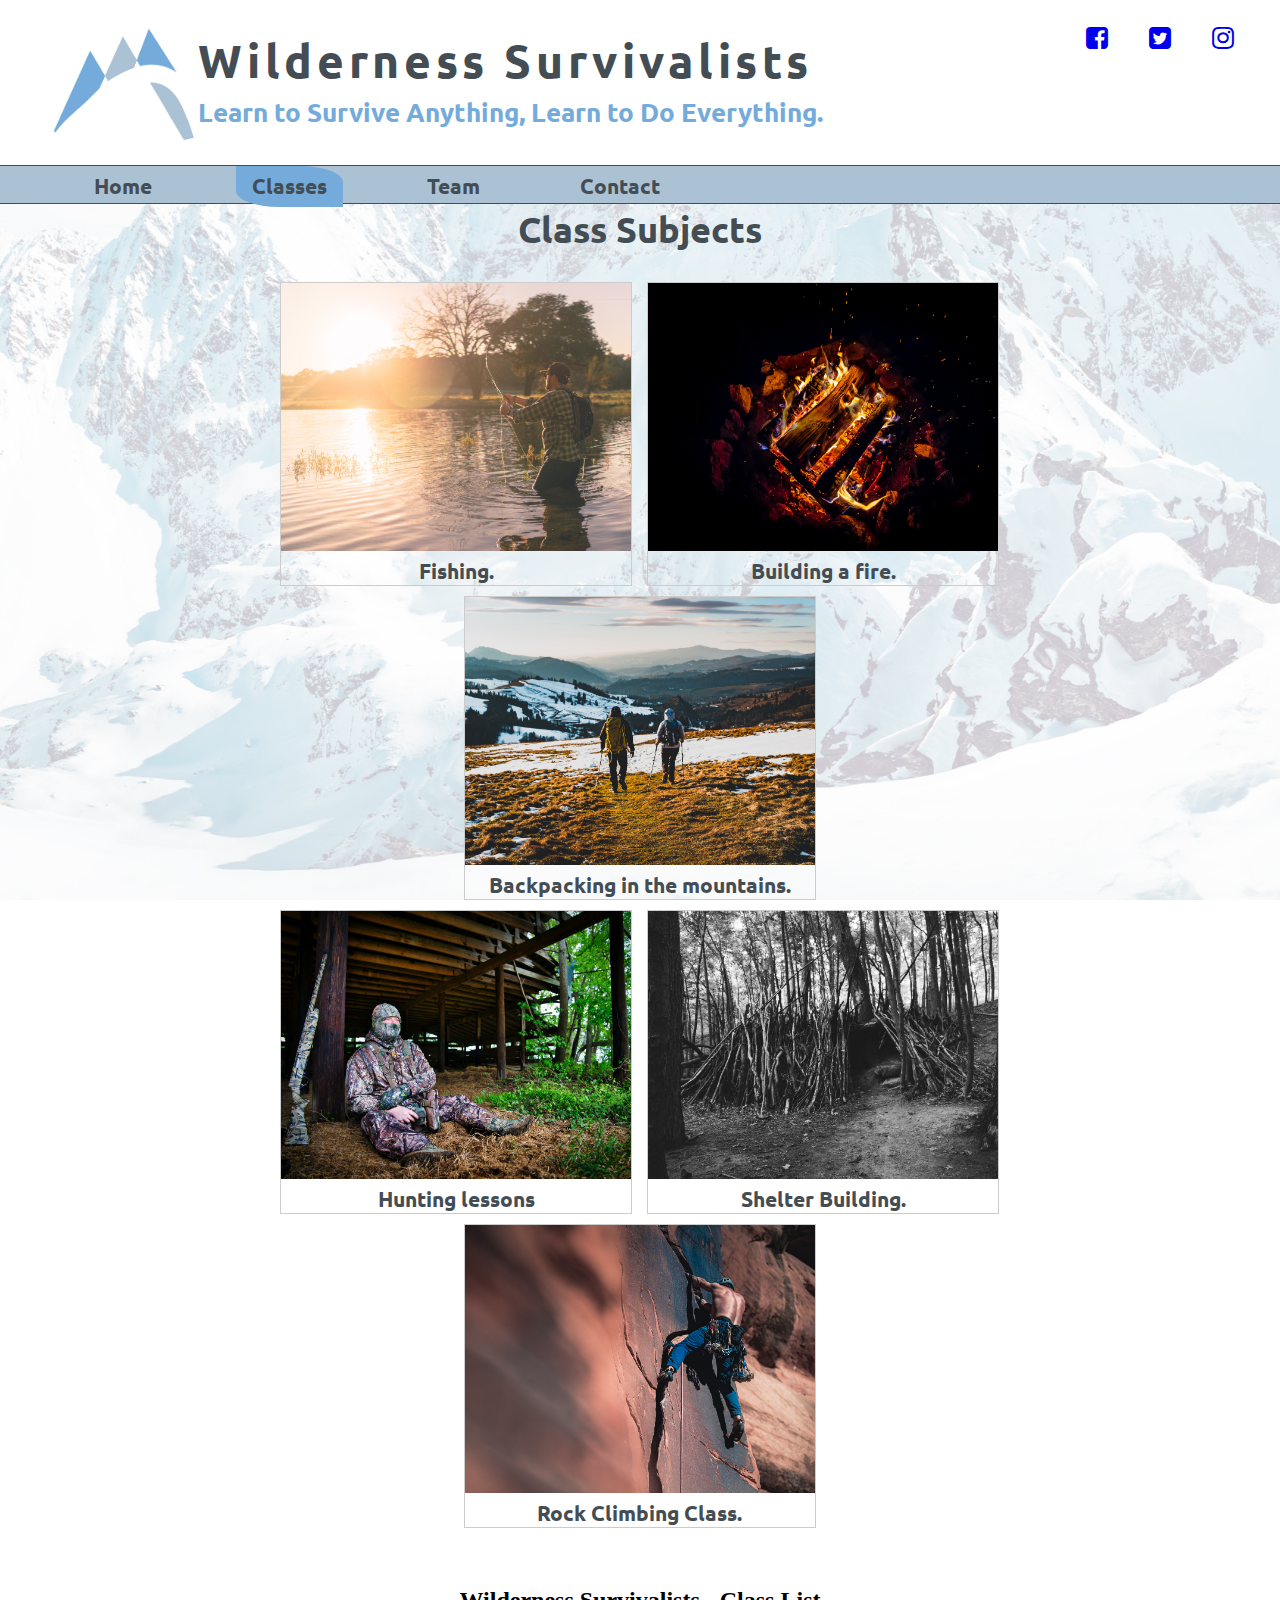
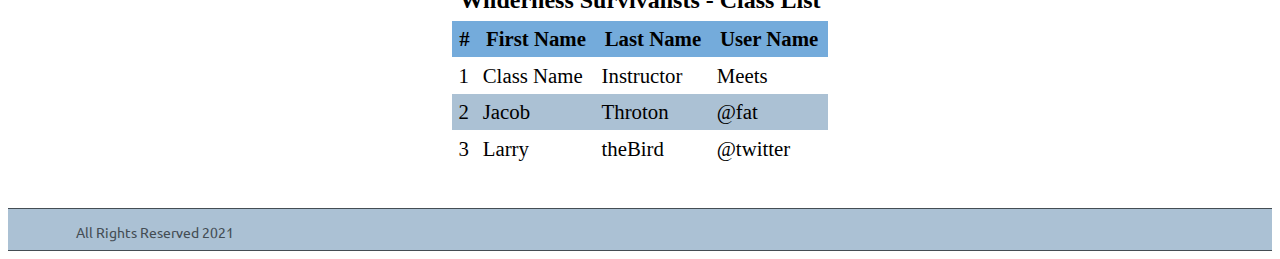
==== commit 835035ea: "Commit" ====
--- a/FED1StudioProject/Classes.html
+++ b/FED1StudioProject/Classes.html
@@ -56,6 +56,8 @@
 
             div.galleryItem:hover {
                 border: 1px solid #444D54;
+                box-shadow: rgba( 20, 20, 20, .5); 
+                background-color: #74ABDB;
             }
 
             div.galleryItem img {
@@ -65,19 +67,20 @@
 
             div.galleryItem a:hover {
                 background-color: #74ABDB;
+                box-shadow: rgba( 20, 20, 20, .5);
             }
 
         #imageGallery {
             margin: 0 auto;
         }
-        /*Allows you to center the content perfectly.  Very helpful for centering content inside of an element.  This centers the element with the ID of imageGallery*/
+      
         #imageGallery {
             width: 85%;
-            text-align: center; /*This centers the content inside of the element with the id of imageGallery*/
+            text-align: center; 
         }
 
         .mainWrapper {
-            padding: 4%;
+            padding: 3.7%;
         }
 
     </style>
@@ -123,43 +126,43 @@
                     <div class="description">Fishing.</div>
                 </div>
                 <div class="galleryItem">
-                    <a href="images/classFires.jpg" target="_blank">
-                        <img src="images/classFires.jpg" alt="Picture of a Campire." title="Campfire" />
-                    </a>
-                    <div class="description">Builing a fire.</div>
-                </div>
-                <div class="galleryItem">
-                    <a href="../images/greg-rakozy-129733-unsplash.jpg" target="_blank">
-                        <img src="../images/greg-rakozy-129733-unsplash.jpg" alt="HTML and CSS book sitting on a table" title="HTML and CSS Books" width="600" height="400" />
-                    </a>
-                    <div class="description">This is a sample image description.</div>
+                    <a href="images/classesFire.jpg" target="_blank">
+                        <img src="images/classesFire.jpg" alt="Picture of a Campire." title="Campfire" />
+                    </a>
+                    <div class="description">Building a fire.</div>
+                </div>
+                <div class="galleryItem">
+                    <a href="images/classesBackpacking.jpg" target="_blank">
+                        <img src="images/classesBackpacking.jpg" alt="Two people backpacking in the mountains." title="Backpacking" />
+                    </a>
+                    <div class="description">Backpacking in the mountains.</div>
                 </div>
             </div>
             <div>
                 <div class="galleryItem">
-                    <a href="../images/hitesh-choudhary-562332-unsplash.jpg" target="_blank">
-                        <img src="../images/hitesh-choudhary-562332-unsplash.jpg" alt="Man sitting in front of computer pointing to a yellow sticky note with code written on it." title="Code Note" width="600" height="400" />
-                    </a>
-                    <div class="description">This is a sample image description.</div>
-                </div>
-                <div class="galleryItem">
-                    <a href="../images/markus-spiske-507983-unsplash.jpg" target="_blank">
-                        <img src="../images/markus-spiske-507983-unsplash.jpg" alt="Black screen displaying computer code with intermitten colored keywords" title="Code" width="600" height="400" />
-                    </a>
-                    <div class="description">This is a sample image description.</div>
-                </div>
-                <div class="galleryItem">
-                    <a href="../images/pankaj-patel-561360-unsplash.jpg" target="_blank">
-                        <img src="../images/pankaj-patel-561360-unsplash.jpg" alt="Split angled black display screen with code written." title="Code" width="600" height="400" />
-                    </a>
-                    <div class="description">This is a sample image description.</div>
+                    <a href="images/classesHunting.jpg" target="_blank">
+                        <img src="images/classesHunting.jpg" alt="Man sitting in camoulflage hunting." title="Hunting" width="600" height="400" />
+                    </a>
+                    <div class="description">Hunting lessons</div>
+                </div>
+                <div class="galleryItem">
+                    <a href="images/classesShelters.jpg" target="_blank">
+                        <img src="images/classesShelters.jpg" alt="Leanto shelter in the woods." title="Leanto Shelter" />
+                    </a>
+                    <div class="description">Shelter Building.</div>
+                </div>
+                <div class="galleryItem">
+                    <a href="images/classesRockClimbing.jpg" target="_blank">
+                        <img src="images/classesRockClimbing.jpg" alt="A man rock climbing." title="Rock Climbing" />
+                    </a>
+                    <div class="description">Rock Climbing Class.</div>
                 </div>
             </div>
         </article>
     </main>
     <section>
 
-        <table>
+        <table style="font-size: 1.3em">
             <thead>
                 <tr>
                     <th colspan="4" class="tableHeader">  Wilderness Survivalists - Class List</th>
@@ -196,7 +199,9 @@
     </section>
 
     <footer>
-        All Rights Reserved 2021
+        <p id="footerText">
+            All Rights Reserved 2021
+        </p>
     </footer>
 </body>
 </html>--- a/FED1StudioProject/scripts/custom.css
+++ b/FED1StudioProject/scripts/custom.css
@@ -10,10 +10,15 @@
 @import url('https://fonts.googleapis.com/css2?family=Ubuntu:wght@300&display=swap');
 
 /*Body Design*/
-body{
-    margin:0;
+body {
+    margin: .5em;
+    background-image: url('../images/Background_Mountains.jpg');
+    background-repeat: no-repeat;
+    background-attachment: fixed;
+    background-size: cover;
 }
 /*General Main Styling*/
+
 main {
     font-family: 'Ubuntu';
     color: #444D54;
@@ -70,15 +75,6 @@
     margin: 0 0 0 5%;
 }
 
-/*Background*/
-
-body {
-    background-image: url('../images/Background_Mountains.jpg');
-    background-repeat: no-repeat;
-    background-attachment: fixed;
-    background-size: cover;
-}
-
 /*Footer*/
 footer {
     color: #444D54;
@@ -86,12 +82,12 @@
     border-bottom: solid 1px;
     background-color: #ABC1D4;
     font-family: Ubuntu;
-    font-size: .75em;
-    font-weight: bold;
-    margin-bottom:0;
+    font-size: .85em;
     height: 3em;
-   
-
+    width: 100%;
+}
+#footerText{
+    margin-left: 5em;
 }
 
 /*#region Classes Page Table*/
@@ -101,9 +97,9 @@
 /*endregion*/
 
 
-/*Experiment with fixed header & Navigation*/
+
 body {
-    padding-top: 10vw;
+    padding-top: 8em;
 }
 
 #socialMedia {
@@ -111,6 +107,8 @@
     font-size: 2vw;
     padding: 0 .8em;
 }
+
+/*Experiment with fixed header & Navigation*/
 
 .fixed-header {
     width: 100%;
